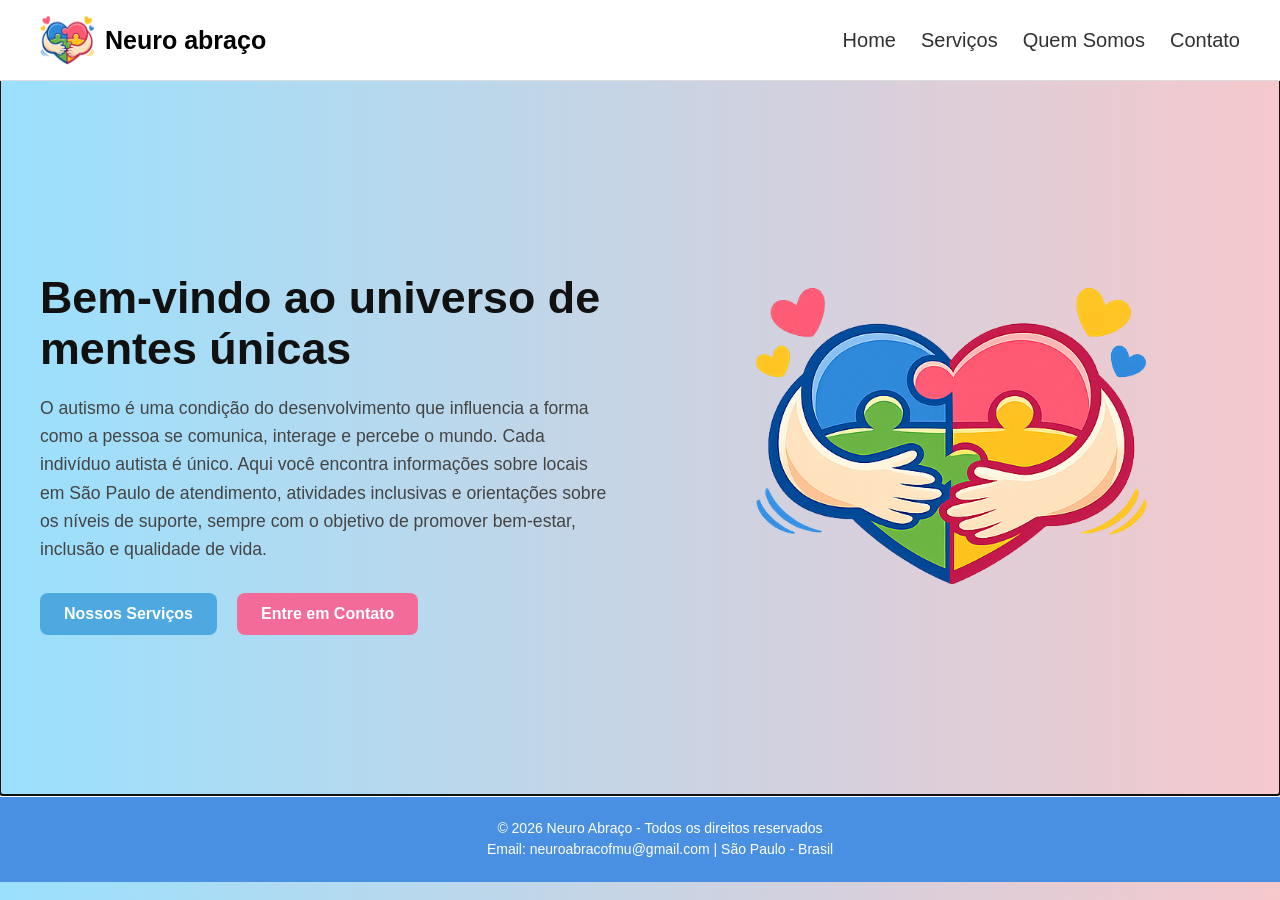
==== index.html @ bcff51f3 "niveis e ajustes gerais no design" ====
<!DOCTYPE html>
<html lang="pt-br">
<head>
    <meta charset="UTF-8">
    <meta name="viewport" content="width=device-width, initial-scale=1.0">
    <title>Neuro Abraço</title>
    <style>
  .pagina { display: none; }
  #index  { display: flex; }
  </style>
    <link rel="stylesheet" href="style.css">
    <link rel="icon" href="img/logo-neuroabraco.png">
</head>
<body>
<header>
  <nav class="navbar">
    <div class="logo-area" onclick="mostrarPagina('index')" style="cursor: pointer;">
    <img src="img/logo-neuroabraco.png" alt="Logo Neuro Abraço">
    <span class="site-name">Neuro abraço</span>
    </div>
    <ul class="nav-links">
      <li><a href="#" onclick="mostrarPagina('index')">home</a></li>
      <li><a href="#" onclick="mostrarPagina('servicos')">serviços</a></li>
      <li><a href="#" onclick="mostrarPagina('quem-somos')">quem somos</a></li>
      <li><a href="#" onclick="mostrarPagina('contato')">contato</a></li>
    </ul>
  </nav>
</header>

  <main>
    <section id="index" class="pagina">
  <div class="index-container">
    <div class="index-texto">
      <h1>Bem-vindo ao universo de mentes únicas</h1>
      <p>
        O autismo é uma condição do desenvolvimento que influencia a forma como a pessoa se comunica, interage e percebe o mundo. 
        Cada indivíduo autista é único. Aqui você encontra informações sobre locais em São Paulo de atendimento, atividades inclusivas 
        e orientações sobre os níveis de suporte, sempre com o objetivo de promover bem-estar, inclusão e qualidade de vida.
      </p>
      <div class="index-botoes">
        <a href="#" onclick="mostrarPagina('servicos')" class="btn">Nossos Serviços</a>
        <a href="#" onclick="mostrarPagina('contato')" class="btn btn-secundario">Entre em Contato</a>
      </div>
    </div>

    <div class="index-imagem">
      <img src="img/logo-neuroabraco.png" alt="Logo Neuro Abraço">
    </div>
  </div>
</section>

    <section id="servicos" class="pagina" style="display:none;">
  <div class="servicos-container">
    <h1>O que você precisa?</h1>

 <div class="servicos-grid">

  <div class="card-servico" onclick="mostrarPagina('suporte')">
    <img src="img/bg1-niveis.jpg" alt="Níveis de suporte">
    <div class="card-conteudo">
      <h3>Níveis de suporte</h3>
      <p>
        Informações básicas sobre os níveis 1, 2 e 3 de suporte
        e como cada um influencia as necessidades da pessoa autista.
      </p>
    </div>
  </div>

  <div class="card-servico" onclick="mostrarPagina('locais')">
    <img src="img/bg2-esp.jpg" alt="Locais de atendimento especializado">
    <div class="card-conteudo">
      <h3>Locais de Atendimento Especializado</h3>
      <p>
        Endereços e instituições em São Paulo que oferecem acompanhamento especializado para pessoas autistas e suas famílias.
      </p>
    </div>
  </div>

  <div class="card-servico" onclick="mostrarPagina('atividades')">
    <img src="img/bg3-parque.jpg" alt="Atividades inclusivas e lazer">
    <div class="card-conteudo">
      <h3>Atividades Inclusivas e Lazer</h3>
      <p>
        Sugestões de parques, oficinas e eventos culturais que promovem para todos uma inclusão e diversão garantida.
      </p>
    </div>
  </div>

  <div class="card-servico" onclick="mostrarPagina('alimentacao')">
    <img src="img/bg4-alimento.jpg" alt="Informações alimentares">
    <div class="card-conteudo">
      <h3>Informações Alimentares</h3>
      <p>
        Dicas sobre alimentação saudável e adaptada às necessidades de pessoas autistas, com foco em bem-estar.
      </p>
    </div>
  </div>

</div>
</section>


<!-- paginas dos serviços -->
  <section id="suporte" class="pagina" style="display:none;">
    <button class="btn-voltar" onclick="mostrarPagina('servicos')">← Voltar aos Serviços</button>
    <h1>Níveis de Suporte no TEA</h1>
    <p class="suporte-subtitulo">
      Os níveis de suporte no Transtorno do Espectro Autista (TEA), estabelecidos pelo DSM-5 (Manual Diagnóstico e Estatístico de Transtornos Mentais), não medem a gravidade da inteligência ou a capacidade verbal, mas sim a quantidade de apoio necessário que uma pessoa autista precisa para funcionar no dia a dia. O espectro é dividido em três níveis, focando nas áreas de comunicação social e comportamentos restritos/repetitivos. 
    </p>

    <div class="niveis-grid">

      <div class="nivel-card nivel-1">
        <span class="nivel-badge">Nível 1</span>
        <h2>Necessitando de apoio - Leve</h2>
        <p>A pessoa apresenta dificuldades que se tornam aparentes sem suporte, mas consegue se comunicar verbalmente e tem maior independência.</p>
        <ul>
          <li><strong>Comunicação Social:</strong> Pode ter dificuldades em iniciar interações sociais, 
          conversas, e fazer amigos. A fala pode ser funcional, mas o entendimento de 
          nuances sociais é limitado.</li>
          <li><strong>Comportamento:</strong> A rigidez comportamental causa interferência significativa 
          em um ou mais contextos. Dificuldade em organizar e planejar atividades, 
          além de inflexibilidade para mudar de foco ou ação.</li>
          <li><strong>Suporte:</strong> Requer apoio para lidar com desafios sociais e organizacionais, 
          mas geralmente tem autonomia. </li>
        </ul>
      </div>

      <div class="nivel-card nivel-2">
        <span class="nivel-badge">Nível 2</span>
        <h2>Necessitando de apoio substancial - Moderado</h2>
        <p>A pessoa necessita de suporte mais consistente. As dificuldades são mais evidentes mesmo com apoio instalado.</p>
        <ul>
          <li><strong>Comunicação Social:</strong> Apresenta dificuldades mais marcadas na 
          comunicação verbal e não verbal. A interação social é limitada a interesses 
          muito específicos e há notável déficit na resposta social.</li>
          
          <li><strong>Comportamento:</strong> Comportamentos inflexíveis, rigidez comportamental e 
          dificuldades em lidar com a mudança são mais frequentes e evidentes, 
          interferindo em diversas situações.</li>
          
          <li><strong>Suporte:</strong> Exige apoio substancial e constante para a vida cotidiana e 
          atividades diárias.</li>
        </ul>
      </div>

      <div class="nivel-card nivel-3">
        <span class="nivel-badge">Nível 3</span>
        <h2>Suporte Muito Substancial - Severo/Grave</h2>
        <p>A pessoa necessita de suporte intensivo em todas as áreas. As dificuldades causam impacto significativo no funcionamento diário.</p>
        <ul>
          <li><strong>Comunicação Social:</strong> Déficits graves nas habilidades de comunicação social 
          verbal e não verbal. Muitas vezes, a pessoa é não verbal ou usa fala 
          funcional muito limitada, com interações sociais mínimas. </li>
          
          <li><strong>Comportamento:</strong> Extrema dificuldade em lidar com mudanças. Grande 
          rigidez comportamental, fixação em comportamentos atípicos e alto nível de 
          angústia quando as rotinas são alteradas.</li>
          
          <li><strong>Suporte:</strong> Exige apoio muito substancial e intensivo, pois a autonomia é 
          bastante limitada.</li>
          
          <li><strong>Os níveis não são fixos:</strong> Uma pessoa pode evoluir e precisar de menos 
          suporte ao longo do tempo com as terapias corretas (como ABA, 
          Fonoaudiologia, Terapia Ocupacional).</li>
          
          <li><strong>Independência:</strong> O objetivo do suporte é aumentar a autonomia e qualidade 
          de vida da pessoa autista. </li>
          
          <li><strong>Variabilidade:</strong> Cada indivíduo dentro do mesmo nível pode apresentar 
          características e necessidades diferentes. </li>
          
          <li><strong>Triagem e Intervenção:</strong> O diagnóstico precoce e a intervenção precoce 
          (inclusive envolvendo os pais) são fundamentais.</li>
        </ul>
      </div>

    </div>

    <div class="suporte-nota">
      <strong>Importante:</strong> Os níveis de suporte não definem a capacidade ou o potencial da pessoa autista.
      São uma ferramenta clínica para orientar o cuidado. Cada pessoa é única e pode ter características de mais de um nível
      dependendo do contexto. O diagnóstico deve ser feito por profissionais especializados.
    </div>
  </section>

  
<!-- coloque aqui a aba de atendimentos -->
  
<!-- lazer -->
<section id="atividades" class="pagina" style="display:none;">
  <div class="detalhe-container">
    <button class="btn-voltar" onclick="mostrarPagina('servicos')">← Voltar aos Serviços</button>
    <h1>Atividades Inclusivas e Lazer em São Paulo</h1>
    <p class="detalhe-intro">
      Lazer e cultura são direitos de todos. São Paulo oferece espaços e eventos pensados para
      proporcionar experiências prazerosas e seguras para pessoas autistas e suas famílias.
    </p>

    <div class="atividades-categorias">
      <div class="atividade-categoria">
        <h2>Parques e Espaços ao Ar Livre</h2>
        <div class="atividade-lista">
          <div class="atividade-item">
            <h4>Parque Estadual da Cantareira</h4>
            <p>Amplo espaço verde com trilhas tranquilas, ideal para quem aprecia ambientes naturais e
            com menos estímulos sonoros urbanos.</p>
          </div>
          <div class="atividade-item">
            <h4>Parque Aclimação</h4>
            <p>Possui zoológico de pássaros, espaço amplo e áreas sombreadas. Boa opção para passeios
            em horários menos movimentados.</p>
          </div>
          <div class="atividade-item">
            <h4>Parque Villa-Lobos</h4>
            <p>Espaço amplo com ciclovia, campo e áreas de descanso. Tranquilo em dias de semana.</p>
          </div>
        </div>
      </div>

      <div class="atividade-categoria">
        <h2>Cultura e Entretenimento</h2>
        <div class="atividade-lista">
          <div class="atividade-item">
            <h4>Sessões Adaptadas no Cinema</h4>
            <p>Diversas redes (Cinemark, Cinépolis, Cinemaximo) oferecem sessões com som reduzido,
            iluminação parcial e ambiente mais relaxado. Consulte a programação no site de cada rede.</p>
          </div>
          <div class="atividade-item">
            <h4>Museu Catavento Cultural</h4>
            <p>Museu de ciências interativo que frequentemente oferece visitas adaptadas para pessoas
            com TEA, com agendamento prévio.</p>
            <p><strong>Endereço: </strong> Av. Mercúrio, s/n — Brás, SP</p>
        <div class="atividade-item">
            <h4>Museu da Imaginação</h4>
            <p>O Museu da Imaginação promove diversas atividades que estimulam as crianças a colocarem a mão na massa. Oferece oficinas de robótica, oficinas artísticas, apresentações científicas e muito mais!</p>
            <p><strong>Endereço: </strong>Rua Virgilio Wey, 100 - Água Branca, São Paulo - SP</p>
          </div>
          <div class="atividade-item">
            <h4>Parque da Mônica</h4>
            <p> O Parque da Mônica é o parque temática da Turma da Mônica e conta com entrada gratuita para autistas até 17 anos (através de parceria) e, geralmente, um acompanhante paga meia. Possui sala silenciosa e abafadores.</p>
            <p><strong>Endereço: </strong>Av. das Nações Unidas, 22540 - Jurubatuba, São Paulo - SP</p>
          </div>
          <div class="atividade-item">
            <h4>Cidade da Criança (SBC)</h4>
            <p>A Cidade da Criança é um parque de diversões brasileiro localizado no centro da cidade de São Bernardo do Campo, na região metropolitana de São Paulo. </p>
            <p><strong>Endereço: </strong>R. Tasman, 600 - Jardim do Mar, São Bernardo do Campo - SP</p>
          </div>
        </div>
      </div>

    <div class="detalhe-aviso">
      <strong>Planejando a saída:</strong> Verifique se está levando a documentação como laudo médico e carterinha PCD. Sempre que possível, visite o local antes em horários tranquilos, leve itens de conforto sensorial (fones abafadores, brinquedos fidget) e informe os responsáveis do espaço sobre as necessidades específicas. Muitos locais têm equipes preparadas para ajudar!
    </div>
  </div>
</section>

<!-- coloque aqui a aba de alimentaçao -->

</main>

<footer>
  <div class="footer-content">
    <p>&copy; 2026 Neuro Abraço - Todos os direitos reservados</p>
    <p>Email: neuroabracofmu@gmail.com | São Paulo - Brasil</p>
  </div>
</footer>


<script src="main.js"></script>

</body>
</html>
---- style.css ----
.logo-area {
  display: flex;
  align-items: center;
  gap: 10px;
  cursor: pointer;
}

header {
  height: var(--header-height);
  box-sizing: border-box;
  background-color: #ffffff;
  border-bottom: 1px solid #ddd;
  position: fixed;
  top: 0;
  left: 0;
  width: 100%;
  z-index: 1000;
}

main {
  margin-top: 75px;
}

body{
  margin: 0;
  padding-top: var(--header-height);
  font-family: sans-serif;
  color: #444;
background: linear-gradient(to right, #9ae0fd, #f5c8cc);
}

.pagina {
  display: none;
}

.pagina.ativa {
  display: inherit;
}

.navbar {
  max-width: 1200px;
  margin: 0 auto;
  padding: 15px 30px;
  display: flex;
  justify-content: space-between;
  align-items: center;
}

.logo-area {
  display: flex;
  align-items: center;
  gap: 10px;
}

.logo-area img {
  width: 55px;
  height: 50px;
}

.site-name {
  font-size: 25px;
  font-weight: bold;
  color: #000;
}

.nav-links {
  list-style: none;
  display: flex;
  gap: 25px;
  margin: 0;
  padding: 0;
}

.nav-links li a {
  text-decoration: none;
  color: #313131;
  font-size: 20px;
  text-transform: capitalize;
  transition: color 0.3s;
}

.nav-links li a:hover {
  color: #4a90e2;
}

#index {
  display: flex;
  justify-content: center;
  align-items: center;
  min-height: 80vh;
  padding: 30px 20px;
  box-sizing: border-box;
}

.index-container {
  display: flex;
  align-items: center;
  justify-content: space-between;
  max-width: 1200px;
  width: 100%;
  gap: 50px;
}

.index-texto {
  flex: 1;
  text-align: left;
}

.index-texto h1 {
  font-size: 2.8em;
  font-weight: bold;
  color: #111;
  margin-bottom: 20px;
}

.index-texto p {
  font-size: 1.1em;
  line-height: 1.6;
  color: #444;
  margin-bottom: 30px;
}

.index-botoes {
  display: flex;
  gap: 20px;
}

.btn {
  background-color: #4da9df;
  color: white;
  padding: 12px 24px;
  border-radius: 8px;
  text-decoration: none;
  font-weight: bold;
  transition: background-color 0.3s ease;
}

.btn:hover {
  background-color: #2857d8;
}

.btn-secundario {
  background-color: #f36c99;
  color: #ffffff;
}

.btn-secundario:hover {
  background-color: #e75eb3;
}

.index-imagem {
  flex: 1;
  display: flex;
  justify-content: center;
}

.index-imagem img {
  width: 400px; 
  height: auto;
}

@media (max-width: 768px) {
  .index-container {
    flex-direction: column;
    text-align: center;
  }

  .index-imagem img {
    width: 250px;
    margin-top: 30px;
  }
}
.btn-voltar {
  display: inline-flex;
  align-items: center;
  gap: 8px;
  background: #ffffff;
  border: none;
  color: #111;
  padding: 12px 24px;
  border-radius: 16px;
  font-weight: bold;
  font-size: 15px;
  cursor: pointer;
  margin-bottom: 30px;
  box-shadow: 0 4px 14px rgba(31, 112, 193, 0.15);
  transition: transform 0.3s ease;
  text-decoration: none;
}

.btn-voltar:hover {
  transform: translateY(-3px);
}

#servicos {
  display: flex;
  flex-direction: column;
  align-items: center;
  justify-content: flex-start;
  padding: 60px 20px;
  min-height: 100vh;
  box-sizing: border-box;
}

#servicos h1 {
  font-size: 2.8em;
  font-weight: bold;
  color: #111;
  text-align: center;
  margin-bottom: 50px;
  letter-spacing: 1px;
}

.servicos-grid {
  display: grid;
  grid-template-columns: repeat(4, 1fr);
  gap: 25px;
  justify-items: center;
  width: 100%;
}

.card-servico {
  background: #ffffff;
  border-radius: 30px;
  overflow: hidden;
  cursor: pointer;
  box-shadow: 0 4px 14px rgba(31, 112, 193, 0.2);
  transition: transform 0.3s ease;
  width: 100%;
  max-width: 340px;
}

.card-servico:hover {
  transform: translateY(-4px);
}

.card-servico img {
  width: 100%;
  height: 220px;
  object-fit: cover;
  display: block;
}

.card-conteudo {
  padding: 22px;
}

.card-conteudo h3 {
  font-size: 22px;
  margin-bottom: 12px;
  color: #111;
}

.card-conteudo p {
  font-size: 16px;
  line-height: 1.6;
  color: #444;
}

#suporte {
  max-width: 1000px;
  margin: 0 auto;
  padding: 60px 20px;
  color: #111;
}

#suporte h1 {
  font-size: 2.4em;
  font-weight: bold;
  margin-bottom: 10px;
  color: #111;
}

#suporte .suporte-subtitulo {
  font-size: 1.05em;
  color: #555;
  margin-bottom: 40px;
  line-height: 1.6;
}

.niveis-grid {
  display: grid;
  grid-template-columns: repeat(3, 1fr);
  gap: 25px;
  margin-bottom: 50px;
}

.nivel-card {
  background: #ffffff;
  border-radius: 20px;
  padding: 28px 24px;
  box-shadow: 0 4px 14px rgba(31, 112, 193, 0.15);
  border-top: 5px solid;
  transition: transform 0.3s ease;
}

.nivel-card:hover {
  transform: translateY(-4px);
}

.nivel-card.nivel-1 { border-color: #8ed06b; }
.nivel-card.nivel-2 { border-color: #f4c542; }
.nivel-card.nivel-3 { border-color: #e07b54; }

.nivel-badge {
  display: inline-block;
  font-size: 12px;
  font-weight: bold;
  letter-spacing: 1px;
  text-transform: uppercase;
  padding: 4px 12px;
  border-radius: 30px;
  margin-bottom: 14px;
  color: #fff;
}

.nivel-1 .nivel-badge { background-color: #619e44; }
.nivel-2 .nivel-badge { background-color: #c9a400; }
.nivel-3 .nivel-badge { background-color: #c0552a; }

.nivel-card h2 {
  font-size: 1.3em;
  margin-bottom: 12px;
  color: #111;
}

.nivel-card p {
  font-size: 15px;
  line-height: 1.65;
  color: #444;
}

.nivel-card ul {
  padding-left: 18px;
  margin-top: 10px;
  color: #444;
  font-size: 15px;
  line-height: 1.8;
}

.suporte-nota {
  background: #ffffff;
  border-left: 4px solid #9ae0fd;
  border-radius: 10px;
  padding: 20px 24px;
  font-size: 15px;
  color: #333;
  line-height: 1.7;
  box-shadow: 0 2px 8px rgba(0,0,0,0.06);
}

@media (max-width: 768px) {
  .niveis-grid {
    grid-template-columns: 1fr;
  }
}



#atividades {
  max-width: 1000px;
  margin: 0 auto;
  padding: 60px 20px;
  color: #111;
}

#atividades h1 {
  font-size: 2.4em;
  font-weight: bold;
  margin-bottom: 10px;
}

#atividades .atividades-subtitulo {
  font-size: 1.05em;
  color: #555;
  margin-bottom: 40px;
  line-height: 1.6;
}

.atividades-categorias {
  display: flex;
  flex-direction: column;
  gap: 50px;
}

.atividade-categoria h2 {
  font-size: 1.3em;
  color: #111;
  margin-bottom: 16px;
  padding-bottom: 8px;
}

.atividade-cards {
  display: grid;
  grid-template-columns: repeat(3, 1fr);
  gap: 22px;
}

.atividade-card {
  background: #ffffff;
  border-radius: 16px;
  padding: 37px;
  box-shadow: 0 4px 14px rgba(31, 112, 193, 0.15);
  transition: transform 0.3s ease;
}

.atividade-card:hover {
  transform: translateY(-3px);
}

.atividade-icon {
  font-size: 28px;
  margin-bottom: 10px;
}

.atividade-categoria{
  background: #ffffff;
  border-radius: 16px;
  padding: 30px;
  box-shadow: 0 4px 14px rgba(31, 112, 193, 0.15);
  transition: transform 0.3s ease;
  margin-bottom: 30px;
  list-style: none;
  padding-left: 20px;
  color: #555;
}

.atividade-card h3 {
  font-size: 1.1em;
  font-weight: bold;
  color: #111;
  margin-bottom: 8px;
}

.atividade-card p {
  font-size: 14px;
  color: #555;
  line-height: 1.6;
}

.detalhe-aviso {
  background: #e0eafc;
  border-radius: 16px;
  padding: 37px;
  box-shadow: 0 4px 14px rgba(31, 112, 193, 0.15);
  transition: transform 0.3s ease;
  margin-bottom: 30px;
  list-style: none;
  padding-left: 20px;
  color: #494949;
}

@media (max-width: 768px) {
  .atividade-cards {
    grid-template-columns: 1fr;
  }
}


footer {
  flex-shrink: 0;
  height: var(--header-height);
  background-color: #4a90e2;
  color: white;
  text-align: center;
  padding: 20px;
  width: 100%
}


.footer-content p {
  margin: 5px 0;
  font-size: 14px;
}
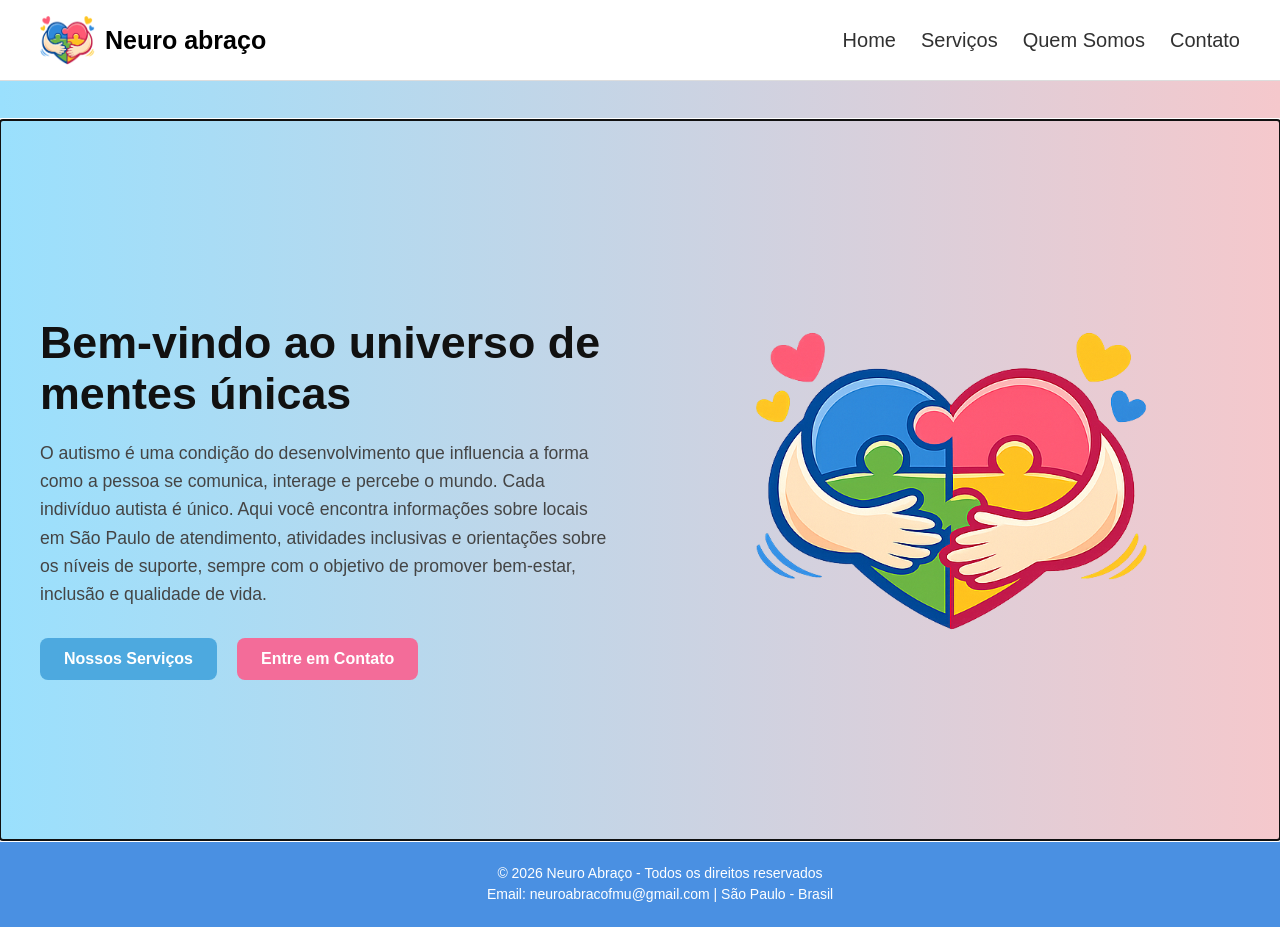
==== commit 8466a204: "tudo funfando" ====
--- a/index.html
+++ b/index.html
@@ -5,21 +5,21 @@
     <meta charset="UTF-8">
     <meta name="viewport" content="width=device-width, initial-scale=1.0">
     <title>Neuro Abraço</title>
-    <style>
-  .pagina { display: none; }
-  #index  { display: flex; }
-  </style>
-    <link rel="stylesheet" href="style.css">
+    <style> /* Oculta todas as páginas por padrão */ /* Exibe apenas a página inicial ao carregar */
+    .pagina { display: none; }
+    #index  { display: flex; }
+    </style>
+    <link rel="stylesheet" href="style.css"> <!-- Ícone exibido na aba do navegador -->
     <link rel="icon" href="img/logo-neuroabraco.png">
 </head>
 <body>
-<header>
+<header> 
   <nav class="navbar">
-    <div class="logo-area" onclick="mostrarPagina('index')" style="cursor: pointer;">
+    <div class="logo-area" onclick="mostrarPagina('index')" style="cursor: pointer;"> <!-- Logo clicável que redireciona para a página inicial -->
     <img src="img/logo-neuroabraco.png" alt="Logo Neuro Abraço">
     <span class="site-name">Neuro abraço</span>
     </div>
-    <ul class="nav-links">
+    <ul class="nav-links"> <!-- Links de navegação — cada um chama mostrarPagina() -->
       <li><a href="#" onclick="mostrarPagina('index')">home</a></li>
       <li><a href="#" onclick="mostrarPagina('servicos')">serviços</a></li>
       <li><a href="#" onclick="mostrarPagina('quem-somos')">quem somos</a></li>
@@ -31,14 +31,14 @@
   <main>
     <section id="index" class="pagina">
   <div class="index-container">
-    <div class="index-texto">
+    <div class="index-texto"> <!-- Bloco de texto e botões do lado esquerdo -->
       <h1>Bem-vindo ao universo de mentes únicas</h1>
       <p>
         O autismo é uma condição do desenvolvimento que influencia a forma como a pessoa se comunica, interage e percebe o mundo. 
         Cada indivíduo autista é único. Aqui você encontra informações sobre locais em São Paulo de atendimento, atividades inclusivas 
         e orientações sobre os níveis de suporte, sempre com o objetivo de promover bem-estar, inclusão e qualidade de vida.
       </p>
-      <div class="index-botoes">
+      <div class="index-botoes"> <!-- Botões -->
         <a href="#" onclick="mostrarPagina('servicos')" class="btn">Nossos Serviços</a>
         <a href="#" onclick="mostrarPagina('contato')" class="btn btn-secundario">Entre em Contato</a>
       </div>
@@ -49,17 +49,18 @@
     </div>
   </div>
 </section>
-
+  <!-- FIM: #index -->
+  <!-- INICIO: Serviços -->
     <section id="servicos" class="pagina" style="display:none;">
   <div class="servicos-container">
     <h1>O que você precisa?</h1>
 
- <div class="servicos-grid">
+ <div class="servicos-grid">  <!-- Grade de cards — layout definido em .servicos-grid no style.css -->
 
   <div class="card-servico" onclick="mostrarPagina('suporte')">
     <img src="img/bg1-niveis.jpg" alt="Níveis de suporte">
     <div class="card-conteudo">
-      <h3>Níveis de suporte</h3>
+      <h3>Níveis de suporte</h3>  <!-- Card 1: Níveis de Suporte -->
       <p>
         Informações básicas sobre os níveis 1, 2 e 3 de suporte
         e como cada um influencia as necessidades da pessoa autista.
@@ -67,7 +68,7 @@
     </div>
   </div>
 
-  <div class="card-servico" onclick="mostrarPagina('locais')">
+  <div class="card-servico" onclick="mostrarPagina('locais')">   <!-- Card 2: Locais de Atendimento Especializado -->
     <img src="img/bg2-esp.jpg" alt="Locais de atendimento especializado">
     <div class="card-conteudo">
       <h3>Locais de Atendimento Especializado</h3>
@@ -77,7 +78,7 @@
     </div>
   </div>
 
-  <div class="card-servico" onclick="mostrarPagina('atividades')">
+  <div class="card-servico" onclick="mostrarPagina('atividades')">  <!-- Card 3: Atividades Inclusivas e Lazer -->
     <img src="img/bg3-parque.jpg" alt="Atividades inclusivas e lazer">
     <div class="card-conteudo">
       <h3>Atividades Inclusivas e Lazer</h3>
@@ -87,7 +88,7 @@
     </div>
   </div>
 
-  <div class="card-servico" onclick="mostrarPagina('alimentacao')">
+  <div class="card-servico" onclick="mostrarPagina('alimentacao')"> <!-- Card 4: Informações Alimentares -->
     <img src="img/bg4-alimento.jpg" alt="Informações alimentares">
     <div class="card-conteudo">
       <h3>Informações Alimentares</h3>
@@ -99,19 +100,21 @@
 
 </div>
 </section>
-
-
-<!-- paginas dos serviços -->
+<!-- FIM: #servicos -->
+
+
+<!-- paginas de cada um dos serviços, para criar um novo basta copiar e colar, substituir os nomes das classes e as infos -->
   <section id="suporte" class="pagina" style="display:none;">
     <button class="btn-voltar" onclick="mostrarPagina('servicos')">← Voltar aos Serviços</button>
-    <h1>Níveis de Suporte no TEA</h1>
+    <h1>Níveis de Suporte no TEA</h1> <!-- texto do começo!-->
     <p class="suporte-subtitulo">
       Os níveis de suporte no Transtorno do Espectro Autista (TEA), estabelecidos pelo DSM-5 (Manual Diagnóstico e Estatístico de Transtornos Mentais), não medem a gravidade da inteligência ou a capacidade verbal, mas sim a quantidade de apoio necessário que uma pessoa autista precisa para funcionar no dia a dia. O espectro é dividido em três níveis, focando nas áreas de comunicação social e comportamentos restritos/repetitivos. 
     </p>
 
-    <div class="niveis-grid">
-
-      <div class="nivel-card nivel-1">
+    <!-- Grade com os 3 cards de nível — layout em .niveis-grid no style.css -->
+    <div class="niveis-grid"> 
+
+      <div class="nivel-card nivel-1"> <!-- Nível 1: Leve -->
         <span class="nivel-badge">Nível 1</span>
         <h2>Necessitando de apoio - Leve</h2>
         <p>A pessoa apresenta dificuldades que se tornam aparentes sem suporte, mas consegue se comunicar verbalmente e tem maior independência.</p>
@@ -127,7 +130,7 @@
         </ul>
       </div>
 
-      <div class="nivel-card nivel-2">
+      <div class="nivel-card nivel-2"> <!-- Nível 2: Moderado -->
         <span class="nivel-badge">Nível 2</span>
         <h2>Necessitando de apoio substancial - Moderado</h2>
         <p>A pessoa necessita de suporte mais consistente. As dificuldades são mais evidentes mesmo com apoio instalado.</p>
@@ -145,7 +148,7 @@
         </ul>
       </div>
 
-      <div class="nivel-card nivel-3">
+      <div class="nivel-card nivel-3"> <!-- Nível 3: Severo/Grave -->
         <span class="nivel-badge">Nível 3</span>
         <h2>Suporte Muito Substancial - Severo/Grave</h2>
         <p>A pessoa necessita de suporte intensivo em todas as áreas. As dificuldades causam impacto significativo no funcionamento diário.</p>
@@ -175,21 +178,51 @@
           (inclusive envolvendo os pais) são fundamentais.</li>
         </ul>
       </div>
-
-    </div>
-
-    <div class="suporte-nota">
+    </div>
+
+    <div class="suporte-nota"> <!-- Observações gerais sobre o espectro — aplicáveis a todos os níveis (rodape)-->
       <strong>Importante:</strong> Os níveis de suporte não definem a capacidade ou o potencial da pessoa autista.
       São uma ferramenta clínica para orientar o cuidado. Cada pessoa é única e pode ter características de mais de um nível
       dependendo do contexto. O diagnóstico deve ser feito por profissionais especializados.
     </div>
   </section>
 
+ <!-- FIM: .niveis-grid -->
+
   
-<!-- coloque aqui a aba de atendimentos -->
-  
-<!-- lazer -->
-<section id="atividades" class="pagina" style="display:none;">
+<!-- coloque aqui a aba de atendimentos copiando e substituindo as classes e as infos -->
+  <section id="locais" class="pagina" style="display:none;">
+    <button class="btn-voltar" onclick="mostrarPagina('servicos')">← Voltar aos Serviços</button>
+    <h1>Locais de Atendimento especializados</h1> <!-- texto do começo!-->
+    <p class="suporte-subtitulo">
+      São Paulo é uma cidade com uma rede diversificada de serviços especializados para pessoas autistas e suas famílias. 
+      Abaixo estão listados alguns dos principais locais de atendimento, incluindo clínicas, centros de diagnóstico, instituições de apoio e grupos de suporte. 
+      É importante entrar em contato diretamente com cada instituição para obter informações atualizadas sobre os serviços oferecidos, horários de atendimento e critérios de acesso.
+    </p>
+    <div class="locais-categoria"> <!-- Categoria: locais especializados -->
+        <h2>Locais especializados na região de São Paulo</h2>
+        <div class="locais-lista">
+          <div class="locais-item">
+            <h4>CAPSi (Centro de Atenção Psicossocial Infantojuvenil)</h4>
+            <p>Foco de Atuação: Casos de TEA que apresentam sofrimento psíquico intenso, crises graves ou comorbidades psiquiátricas complexas (como agressividade severa ou autoagressão). Trabalham no modelo de "porta aberta" (você pode ir diretamente sem encaminhamento para uma triagem). Ele não foca apenas na terapia individual clássica, mas sim na reinserção social e no fortalecimento familiar.</p>
+            <p>Profissionais: Psiquiatras infantis, psicólogos, terapeutas ocupacionais, enfermeiros e assistentes sociais.</p>
+          </div>
+          <div class="locais-item">
+            <h4>CER (Centro Especializado em Reabilitação)</h4>
+            <p>Foco de Atuação: Habilitação e reabilitação do neurodesenvolvimento. É o local ideal para o desenvolvimento de fala, coordenação motora, habilidades sociais e autonomia para as atividades do dia a dia. Diferente do CAPSi, o acesso ao CER 
+            exige encaminhamento médico (geralmente feito pelo pediatra ou clínico geral da Unidade Básica de Saúde - UBS).</p>
+            <p>Profissionais: Fonoaudiólogos, terapeutas ocupacionais (frequentemente com integração sensorial), fisioterapeutas, psicólogos e neuropediatras.</p>
+          </div>
+          <div class="locais-item">
+            <h4>AMA (Associação de Amigos do Autista)</h4>
+            <p>Foco de Atuação: Atendimento educacional especializado e terapêutico para pessoas com TEA em todos os níveis de suporte, desde crianças até adultos. O atendimento é 100% gratuito através de convênios com as Secretarias de Saúde e Educação. Por ser um serviço altamente especializado e gratuito, costuma ter listas de espera longas.</p>
+            <p>Critério de Acesso: Para as unidades de São Paulo, por exemplo, a criança precisa estar matriculada na rede pública de ensino e obter um encaminhamento oficial através da Diretoria de Ensino ou da Secretaria de Saúde.</p>
+          </div>
+        </div>
+        </div>
+  </section>
+<!-- subpagina de lazer -->
+<section id="atividades" class="pagina">
   <div class="detalhe-container">
     <button class="btn-voltar" onclick="mostrarPagina('servicos')">← Voltar aos Serviços</button>
     <h1>Atividades Inclusivas e Lazer em São Paulo</h1>
@@ -197,9 +230,11 @@
       Lazer e cultura são direitos de todos. São Paulo oferece espaços e eventos pensados para
       proporcionar experiências prazerosas e seguras para pessoas autistas e suas famílias.
     </p>
+  </div>
 
     <div class="atividades-categorias">
-      <div class="atividade-categoria">
+
+      <div class="atividade-categoria"> <!-- Categoria 1: Parques -->
         <h2>Parques e Espaços ao Ar Livre</h2>
         <div class="atividade-lista">
           <div class="atividade-item">
@@ -217,9 +252,10 @@
             <p>Espaço amplo com ciclovia, campo e áreas de descanso. Tranquilo em dias de semana.</p>
           </div>
         </div>
-      </div>
-
-      <div class="atividade-categoria">
+        </div>
+      </div>
+
+      <div class="atividade-categoria"> <!-- Categoria 2: Cultura e Entretenimento -->
         <h2>Cultura e Entretenimento</h2>
         <div class="atividade-lista">
           <div class="atividade-item">
@@ -232,7 +268,9 @@
             <p>Museu de ciências interativo que frequentemente oferece visitas adaptadas para pessoas
             com TEA, com agendamento prévio.</p>
             <p><strong>Endereço: </strong> Av. Mercúrio, s/n — Brás, SP</p>
-        <div class="atividade-item">
+          </div>
+            
+          <div class="atividade-item">
             <h4>Museu da Imaginação</h4>
             <p>O Museu da Imaginação promove diversas atividades que estimulam as crianças a colocarem a mão na massa. Oferece oficinas de robótica, oficinas artísticas, apresentações científicas e muito mais!</p>
             <p><strong>Endereço: </strong>Rua Virgilio Wey, 100 - Água Branca, São Paulo - SP</p>
@@ -246,20 +284,109 @@
             <h4>Cidade da Criança (SBC)</h4>
             <p>A Cidade da Criança é um parque de diversões brasileiro localizado no centro da cidade de São Bernardo do Campo, na região metropolitana de São Paulo. </p>
             <p><strong>Endereço: </strong>R. Tasman, 600 - Jardim do Mar, São Bernardo do Campo - SP</p>
-          </div>
-        </div>
-      </div>
-
+            <!-- FIM: Categoria 2 -->
+          </div>
+        </div>
+      </div>
+<!-- Aviso/dica de planejamento para passeios -->
     <div class="detalhe-aviso">
       <strong>Planejando a saída:</strong> Verifique se está levando a documentação como laudo médico e carterinha PCD. Sempre que possível, visite o local antes em horários tranquilos, leve itens de conforto sensorial (fones abafadores, brinquedos fidget) e informe os responsáveis do espaço sobre as necessidades específicas. Muitos locais têm equipes preparadas para ajudar!
     </div>
   </div>
 </section>
 
-<!-- coloque aqui a aba de alimentaçao -->
+<!-- coloque aqui a aba de alimentaçao repetindo o mesmo processo de copiar e colar, substituir classes e infos -->
+  <section id="alimentacao" class="pagina" style="display:none;">
+    <button class="btn-voltar" onclick="mostrarPagina('servicos')">← Voltar aos Serviços</button>
+    <h1>Alimentação Especializada</h1> <!-- texto do começo!-->
+    <p class="suporte-subtitulo">
+      A alimentação de pessoas autistas pode apresentar desafios específicos, como seletividade alimentar, preferências por texturas ou sabores específicos e dificuldades sensoriais. É importante buscar orientação de profissionais especializados, como nutricionistas e terapeutas ocupacionais, para desenvolver estratégias que promovam uma alimentação equilibrada e adaptada às necessidades individuais, garantindo o bem-estar e a saúde da pessoa autista.
+    </p>
+    <div class="alimentacao-categoria"> <!-- Categoria: Nutição -->
+        <h2>Nutrição e TEA: Estratégias para Seletividade e Saúde Intestinal</h2>
+        <div class="alimentacao-lista">
+          <div class="alimentacao-item">
+            <h4> Desafios Comuns na Alimentação</h4>
+            <p>Seletividade alimentar extrema: Preferência rígida por determinadas cores, formatos, marcas ou temperaturas.</p>
+            <p>Hipersensibilidade sensorial: Rejeição de alimentos devido a texturas específicas (pastosos, crocantes), cheiros ou sabores intensos.</p>
+            <p>Problemas gastrointestinais: Alta incidência de constipação, diarreia, refluxo e dores abdominais..</p>
+          </div>
+          <div class="alimentacao-item">
+            <h4>Estratégias Nutricionais Clínicas</h4>
+            <p>Abordagem Fresh & In Natura: Priorização de alimentos frescos e redução drástica de ultraprocessados, corantes, conservantes e açúcares refinados.</p>
+            <p>Dietas de exclusão (sob supervisão): Protocolos como a dieta sem glúten e sem caseína (SGSC) ou dieta cetogênica ajudam a reduzir sintomas em um subgrupo de crianças, mas só devem ser feitas com acompanhamento rigoroso para evitar desnutrição.</p>
+            <p>Suplementação direcionada: Investigação de carências comuns e reposição orientada de Vitamina D, Ômega-3, Ferro, Zinco e Vitaminas do complexo B.</p>
+          </div>
+          <div class="alimentacao-item">
+            <h4>Como Trabalhar a Seletividade em Casa</h4>
+            <list>
+              <li><strong>Exposição gradual:</strong> Introdução lenta e repetida de novos alimentos, sem pressão, para aumentar a aceitação.</li>
+              <li><strong>Modelagem alimentar:</strong> Pais e familiares consumindo os mesmos alimentos para incentivar a experimentação.</li>
+              <li><strong>Apresentação criativa:</strong> Uso de formatos divertidos, cores variadas e pratos visualmente atraentes para despertar o interesse.</li>
+              <li><strong>Rotina alimentar:</strong> Estabelecer horários regulares para as refeições, criando previsibilidade e segurança.</li>
+            </list>
+          </div>
+           <div class="detalhe-aviso">
+      <strong>Importante:</strong> Qualquer mudança na dieta deve ser acompanhada por um nutricionista materno-infantil especializado em TEA e por um fonoaudiólogo ou terapeuta ocupacional com foco em integração sensorial, para garantir que as necessidades nutricionais sejam atendidas e que a alimentação seja prazerosa e adaptada às preferências sensoriais da pessoa autista.
+    </div>
+        </div>
+        </div>
+  </section>
+
+  <!--Nosso contato -->
+<section id="contato" class="pagina" style="display:none;">
+
+  <div class="cx-principal">
+    <h1>Contato</h1>
+    <p>Entre em contato com o projeto ou diretamente com os membros da equipe.</p>
+
+    <div class="card-contato">    
+      <h3>Contato do projeto:</h3>
+      <p>neuroabracofmu@gmail.com</p>
+    </div>
+  </div>
+
+  <div class="cx-membros">
+    <h1>Contato dos membros</h1>
+    <div class="card-name">    
+      <ul>
+        <li class="membro">
+          <span class="nome">Nadia</span>
+          <span class="email">rtv.nadia@gmail.com</span>
+        </li>
+
+        <li class="membro">
+          <span class="nome">Robson Junior</span>
+          <span class="email">fariasjuniorrobson@gmail.com</span>
+        </li>
+             <li class="membro">
+            <span class="nome">Nadia</span>
+            <span class="email">rtv.nadia@gmail.com</span>
+        </li>
+             <li class="membro">
+            <span class="nome">Nadia</span>
+            <span class="email">rtv.nadia@gmail.com</span>
+        </li>
+             <li class="membro">
+            <span class="nome">Nadia</span>
+            <span class="email">rtv.nadia@gmail.com</span>
+        </li>
+             <li class="membro">
+            <span class="nome">Nadia</span>
+            <span class="email">rtv.nadia@gmail.com</span>
+        </li>
+             <li class="membro">
+            <span class="nome">Nadia</span>
+            <span class="email">rtv.nadia@gmail.com</span>
+        </li>           
+        </ul>
+    </div>
+    </div>
+    </section>
+
 
 </main>
-
+<!-- rodape !-->
 <footer>
   <div class="footer-content">
     <p>&copy; 2026 Neuro Abraço - Todos os direitos reservados</p>
@@ -267,7 +394,7 @@
   </div>
 </footer>
 
-
+<!-- Script principal: contém a função mostrarPagina() que controla toda a navegação entre as seções da página -->
 <script src="main.js"></script>
 
 </body>
--- a/style.css
+++ b/style.css
@@ -1,12 +1,18 @@
-.logo-area {
+.logo-area { /*logo do site*/
   display: flex;
   align-items: center;
   gap: 10px;
   cursor: pointer;
 }
 
-header {
-  height: var(--header-height);
+/* ─────────────────────────────────────────────────────
+   CABEÇALHO
+   Header fixo no topo da tela, sempre visível durante
+   a rolagem. z-index alto garante que fique sobre
+   qualquer outro elemento da página.
+───────────────────────────────────────────────────── */
+header { 
+  height: var(--header-height); /* empurra o conteúdo para baixo do header fixo */
   box-sizing: border-box;
   background-color: #ffffff;
   border-bottom: 1px solid #ddd;
@@ -18,7 +24,7 @@
 }
 
 main {
-  margin-top: 75px;
+  margin-top: 120px; /* compensa a altura do header fixo */
 }
 
 body{
@@ -26,26 +32,33 @@
   padding-top: var(--header-height);
   font-family: sans-serif;
   color: #444;
-background: linear-gradient(to right, #9ae0fd, #f5c8cc);
-}
+  background: linear-gradient(to right, #9ae0fd, #f5c8cc);
+}
+
+/* ─────────────────────────────────────────────────────
+   2. SISTEMA DE PÁGINAS
+   Todas as seções com .pagina ficam ocultas por padrão.
+   A classe .pagina.ativa é adicionada via JavaScript
+   (main.js → função mostrarPagina()) para exibir a seção correta.
+───────────────────────────────────────────────────── */
 
 .pagina {
   display: none;
 }
 
-.pagina.ativa {
+.pagina.ativa {                /* Quando o JS adiciona a classe .ativa, a seção se torna visível. "inherit" herda o display do elemento pai. */       
   display: inherit;
 }
-
+/* barra de navegaçao */
 .navbar {
   max-width: 1200px;
-  margin: 0 auto;
+  margin: 0 auto; /* centraliza horizontalmente */
   padding: 15px 30px;
   display: flex;
-  justify-content: space-between;
+  justify-content: space-between;  /* logo à esquerda, links à direita */
   align-items: center;
 }
-
+/* Área do logo: imagem + nome do site lado a lado */
 .logo-area {
   display: flex;
   align-items: center;
@@ -56,7 +69,7 @@
   width: 55px;
   height: 50px;
 }
-
+/* Nome do site exibido ao lado do logo */
 .site-name {
   font-size: 25px;
   font-weight: bold;
@@ -64,7 +77,7 @@
 }
 
 .nav-links {
-  list-style: none;
+  list-style: none; /* remove os marcadores da lista */
   display: flex;
   gap: 25px;
   margin: 0;
@@ -72,14 +85,14 @@
 }
 
 .nav-links li a {
-  text-decoration: none;
+  text-decoration: none; /* remove os marcadores da lista */
   color: #313131;
   font-size: 20px;
-  text-transform: capitalize;
+  text-transform: capitalize; /* primeira letra maiúscula */
   transition: color 0.3s;
 }
 
-.nav-links li a:hover {
+.nav-links li a:hover { /* Efeito ao passar o mouse: muda a cor do link para azul */
   color: #4a90e2;
 }
 
@@ -87,12 +100,12 @@
   display: flex;
   justify-content: center;
   align-items: center;
-  min-height: 80vh;
+  min-height: 80vh; /* ocupa pelo menos 80% da altura da tela */
   padding: 30px 20px;
   box-sizing: border-box;
 }
 
-.index-container {
+.index-container {  /* Container que organiza texto e imagem lado a lado */
   display: flex;
   align-items: center;
   justify-content: space-between;
@@ -101,7 +114,7 @@
   gap: 50px;
 }
 
-.index-texto {
+.index-texto {  /* Bloco de texto: ocupa metade do espaço disponível */
   flex: 1;
   text-align: left;
 }
@@ -120,12 +133,19 @@
   margin-bottom: 30px;
 }
 
-.index-botoes {
+.index-botoes {  /* Botões da home dispostos lado a lado */
   display: flex;
   gap: 20px;
 }
 
-.btn {
+/* ─────────────────────────────────────────────────────
+   BOTÕES
+   .btn           → botão principal (azul)
+   .btn-secundario → botão secundário (rosa), sobrescreve .btn
+   .btn-voltar    → botão de retorno nas subpáginas (branco com sombra)
+───────────────────────────────────────────────────── */
+
+.btn { /* Botão padrão/primário */
   background-color: #4da9df;
   color: white;
   padding: 12px 24px;
@@ -139,7 +159,7 @@
   background-color: #2857d8;
 }
 
-.btn-secundario {
+.btn-secundario { /* Modificador: botão secundário (rosa) — deve ser usado junto com .btn */
   background-color: #f36c99;
   color: #ffffff;
 }
@@ -158,8 +178,8 @@
   width: 400px; 
   height: auto;
 }
-
-@media (max-width: 768px) {
+/* RESPONSIVIDADE - Adapta o layout para telas menores (até 768px — tablets e celulares) */
+@media (max-width: 768px) { 
   .index-container {
     flex-direction: column;
     text-align: center;
@@ -170,6 +190,8 @@
     margin-top: 30px;
   }
 }
+
+/* Botão "Voltar" usado no topo das subpáginas de serviços */
 .btn-voltar {
   display: inline-flex;
   align-items: center;
@@ -188,9 +210,16 @@
   text-decoration: none;
 }
 
-.btn-voltar:hover {
+.btn-voltar:hover { /* Sobe levemente ao passar o mouse */
   transform: translateY(-3px);
 }
+
+/* ─────────────────────────────────────────────────────
+   PÁGINA DE SERVIÇOS (#servicos)
+   Exibe os 4 cards em uma grade de 4 colunas iguais.
+   Para mudar o número de colunas, altere o valor de
+   grid-template-columns (ex: repeat(2, 1fr) = 2 colunas).
+───────────────────────────────────────────────────── */
 
 #servicos {
   display: flex;
@@ -211,18 +240,23 @@
   letter-spacing: 1px;
 }
 
-.servicos-grid {
+.servicos-grid { /* Grade de 4 colunas para os cards de serviço */
   display: grid;
-  grid-template-columns: repeat(4, 1fr);
+  grid-template-columns: repeat(4, 1fr);  /* 4 colunas iguais */
   gap: 25px;
   justify-items: center;
   width: 100%;
 }
 
+/* ─────────────────────────────────────────────────────
+   CARDS DE SERVIÇO (.card-servico)
+   Cada card tem imagem no topo e conteúdo (título + texto)
+   embaixo. O hover aplica uma leve elevação.
+───────────────────────────────────────────────────── */
 .card-servico {
   background: #ffffff;
   border-radius: 30px;
-  overflow: hidden;
+  overflow: hidden; /* imagem não ultrapassa as bordas arredondadas */
   cursor: pointer;
   box-shadow: 0 4px 14px rgba(31, 112, 193, 0.2);
   transition: transform 0.3s ease;
@@ -230,18 +264,18 @@
   max-width: 340px;
 }
 
-.card-servico:hover {
+.card-servico:hover { /* Eleva o card ao passar o mouse */
   transform: translateY(-4px);
 }
 
-.card-servico img {
+.card-servico img { /* Imagem do card: largura total e altura fixa com recorte */
   width: 100%;
   height: 220px;
   object-fit: cover;
   display: block;
 }
 
-.card-conteudo {
+.card-conteudo { /* Área de texto dentro do card */
   padding: 22px;
 }
 
@@ -257,9 +291,15 @@
   color: #444;
 }
 
+/* ─────────────────────────────────────────────────────
+   PÁGINA DE SUPORTE (#suporte)
+   Exibe os 3 níveis do TEA em grade de 3 colunas.
+   Cada nível tem uma cor de destaque diferente na borda.
+───────────────────────────────────────────────────── */
+
 #suporte {
   max-width: 1000px;
-  margin: 0 auto;
+  margin: 0 auto; /* centraliza a seção na página */
   padding: 60px 20px;
   color: #111;
 }
@@ -278,7 +318,7 @@
   line-height: 1.6;
 }
 
-.niveis-grid {
+.niveis-grid { /* Grade de 3 colunas para os cards de nível */
   display: grid;
   grid-template-columns: repeat(3, 1fr);
   gap: 25px;
@@ -298,11 +338,12 @@
   transform: translateY(-4px);
 }
 
+/* Cores da borda superior por nível */
 .nivel-card.nivel-1 { border-color: #8ed06b; }
 .nivel-card.nivel-2 { border-color: #f4c542; }
 .nivel-card.nivel-3 { border-color: #e07b54; }
 
-.nivel-badge {
+.nivel-badge {  /* Badge/etiqueta do nível (ex: "NÍVEL 1") */
   display: inline-block;
   font-size: 12px;
   font-weight: bold;
@@ -313,7 +354,7 @@
   margin-bottom: 14px;
   color: #fff;
 }
-
+/*cores da badge*/
 .nivel-1 .nivel-badge { background-color: #619e44; }
 .nivel-2 .nivel-badge { background-color: #c9a400; }
 .nivel-3 .nivel-badge { background-color: #c0552a; }
@@ -338,7 +379,7 @@
   line-height: 1.8;
 }
 
-.suporte-nota {
+.suporte-nota { /* Nota/aviso no rodapé da seção de suporte */
   background: #ffffff;
   border-left: 4px solid #9ae0fd;
   border-radius: 10px;
@@ -349,13 +390,17 @@
   box-shadow: 0 2px 8px rgba(0,0,0,0.06);
 }
 
-@media (max-width: 768px) {
+@media (max-width: 768px) { /* RESPONSIVIDADE - Adapta o layout para telas menores (até 768px — tablets e celulares) */
   .niveis-grid {
     grid-template-columns: 1fr;
   }
 }
 
-
+/* ─────────────────────────────────────────────────────
+   PÁGINA DE ATIVIDADES (#atividades)
+   Dividida em categorias empilhadas verticalmente.
+   Cada categoria é um card branco com sombra.
+───────────────────────────────────────────────────── */
 
 #atividades {
   max-width: 1000px;
@@ -377,7 +422,7 @@
   line-height: 1.6;
 }
 
-.atividades-categorias {
+.atividades-categorias {  /* Container que empilha as categorias verticalmente com espaço entre elas */
   display: flex;
   flex-direction: column;
   gap: 50px;
@@ -390,7 +435,7 @@
   padding-bottom: 8px;
 }
 
-.atividade-cards {
+.atividade-cards { /* Grade interna de 3 colunas para os cards de atividade (usado quando os itens são exibidos em formato de card visual) */
   display: grid;
   grid-template-columns: repeat(3, 1fr);
   gap: 22px;
@@ -408,12 +453,8 @@
   transform: translateY(-3px);
 }
 
-.atividade-icon {
-  font-size: 28px;
-  margin-bottom: 10px;
-}
-
-.atividade-categoria{
+
+.atividade-categoria{ /* Cada categoria (ex: Parques, Cultura) é um card com sombra */
   background: #ffffff;
   border-radius: 16px;
   padding: 30px;
@@ -438,7 +479,7 @@
   line-height: 1.6;
 }
 
-.detalhe-aviso {
+.detalhe-aviso { /* Caixa de aviso/dica no final da seção de atividades */
   background: #e0eafc;
   border-radius: 16px;
   padding: 37px;
@@ -450,14 +491,166 @@
   color: #494949;
 }
 
-@media (max-width: 768px) {
+@media (max-width: 768px) { /* RESPONSIVIDADE - Adapta o layout para telas menores (até 768px — tablets e celulares) */
   .atividade-cards {
     grid-template-columns: 1fr;
   }
 }
 
-
-footer {
+#locais {
+  max-width: 1000px;
+  margin: 0 auto;
+  padding: 60px 20px;
+  color: #111;
+}
+
+#locais h1 {
+  font-size: 2.4em;
+  font-weight: bold;
+  margin-bottom: 10px;
+}
+
+#locais .locais-subtitulo {
+  font-size: 1.05em;
+  color: #555;
+  margin-bottom: 40px;
+  line-height: 1.6;
+}
+
+.locais-categorias {  
+  display: flex;
+  flex-direction: column;
+  gap: 50px;
+}
+
+.locais-categoria h2 {
+  font-size: 1.3em;
+  color: #111;
+  margin-bottom: 16px;
+  padding-bottom: 8px;
+}
+
+.locais-cards {
+  display: grid;
+  grid-template-columns: repeat(3, 1fr);
+  gap: 22px;
+}
+
+.locais-card {
+  background: #ffffff;
+  border-radius: 16px;
+  padding: 37px;
+  box-shadow: 0 4px 14px rgba(31, 112, 193, 0.15);
+  transition: transform 0.3s ease;
+}
+
+.locais-card:hover {
+  transform: translateY(-3px);
+}
+
+
+.locais-categoria{ 
+  background: #ffffff;
+  border-radius: 16px;
+  padding: 30px;
+  box-shadow: 0 4px 14px rgba(31, 112, 193, 0.15);
+  transition: transform 0.3s ease;
+  margin-bottom: 30px;
+  list-style: none;
+  padding-left: 20px;
+  color: #555;
+}
+
+.locais-card h3 {
+  font-size: 1.1em;
+  font-weight: bold;
+  color: #111;
+  margin-bottom: 8px;
+}
+
+.locais-card p {
+  font-size: 14px;
+  color: #555;
+  line-height: 1.6;
+}
+
+#alimentacao {
+  max-width: 1000px;
+  margin: 0 auto;
+  padding: 60px 20px;
+  color: #111;
+}
+
+#alimentacao h1 {
+  font-size: 2.4em;
+  font-weight: bold;
+  margin-bottom: 10px;
+}
+
+#alimentacao .alimentacao-subtitulo {
+  font-size: 1.05em;
+  color: #555;
+  margin-bottom: 40px;
+  line-height: 1.6;
+}
+.alimentacao-categorias {  
+  display: flex;
+  flex-direction: column;
+  gap: 50px;
+}
+
+.alimentacao-categoria h2 {
+  font-size: 1.3em;
+  color: #111;
+  margin-bottom: 16px;
+  padding-bottom: 8px;
+}
+
+.alimentacao-cards { 
+  display: grid;
+  grid-template-columns: repeat(3, 1fr);
+  gap: 22px;
+}
+
+.alimentacao-card {
+  background: #ffffff;
+  border-radius: 16px;
+  padding: 37px;
+  box-shadow: 0 4px 14px rgba(31, 112, 193, 0.15);
+  transition: transform 0.3s ease;
+}
+
+.alimentacao-card:hover {
+  transform: translateY(-3px);
+}
+
+
+.alimentacao-categoria{ 
+  background: #ffffff;
+  border-radius: 16px;
+  padding: 30px;
+  box-shadow: 0 4px 14px rgba(31, 112, 193, 0.15);
+  transition: transform 0.3s ease;
+  margin-bottom: 30px;
+  list-style: none;
+  padding-left: 20px;
+  color: #555;
+}
+
+.alimentacao-card h3 {
+  font-size: 1.1em;
+  font-weight: bold;
+  color: #111;
+  margin-bottom: 8px;
+}
+
+.alimentacao-card p {
+  font-size: 14px;
+  color: #555;
+  line-height: 1.6;
+}
+
+footer { /* Rodapé */
   flex-shrink: 0;
   height: var(--header-height);
   background-color: #4a90e2;
@@ -466,9 +659,68 @@
   padding: 20px;
   width: 100%
 }
-
-
 .footer-content p {
   margin: 5px 0;
   font-size: 14px;
+}
+#contato .cx-principal {
+  background: white;
+  padding: 30px;
+  border-radius: 30px;
+  margin: 40px auto;
+  max-width: 800px;
+}
+
+#contato .card-contato {
+  background: linear-gradient(to right, #e6f7ea, #c1d2c4);
+  padding: 12px 25px;
+  border-radius: 15px;
+  margin-top: 15px;
+  display: flex;
+  align-items: center;
+  gap: 10px;
+  width: fit-content;
+}
+
+#contato .card-contato h3 {
+  margin: 0;
+  font-size: 18px;
+}
+
+#contato .card-contato p {
+  margin: 0;
+  font-size: 16px;
+}
+
+#contato .cx-membros {
+  background: white;
+  padding: 40px;
+  border-radius: 20px;
+  margin: 40px auto;
+  max-width: 800px;
+}
+
+#contato .card-name ul {
+  display: flex;
+  flex-wrap: wrap;
+  gap: 15px;
+}
+
+#contato .membro {
+  background: #f5f7fa;
+  padding: 15px;
+  border-radius: 12px;
+  width: 200px;
+  display: flex;
+  flex-direction: column;
+}
+
+#contato .nome {
+  font-weight: bold;
+  font-size: 16px;
+}
+
+#contato .email {
+  font-size: 14px;
+  color: gray;
 }
